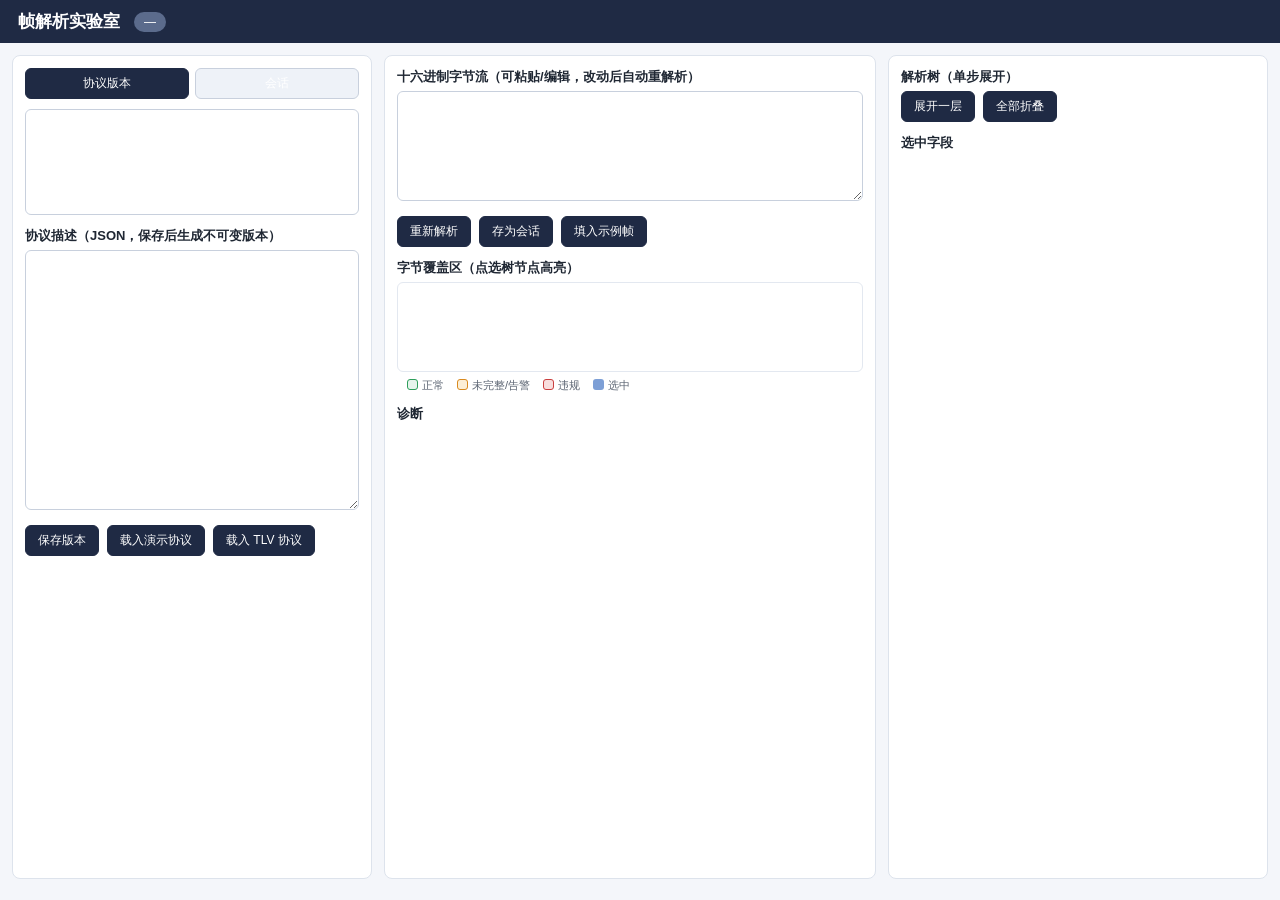
==== static/index.html @ 54517c79 "pwgsb 1162 run A: product snapshot (session 01a0c543-c7cb-7e23-a078-b35d57158dfa)" ====
<!doctype html>
<html lang="zh-CN">
<head>
<meta charset="utf-8">
<meta name="viewport" content="width=device-width, initial-scale=1">
<title>帧解析实验室</title>
<link rel="stylesheet" href="/static/style.css">
</head>
<body>
<header>
  <h1>帧解析实验室</h1>
  <div class="meta">
    <span id="outcome-badge" class="badge">—</span>
    <span id="need-hint" class="hint"></span>
  </div>
</header>

<main>
  <section class="panel" id="left-panel">
    <div class="tabs">
      <button class="tab active" data-tab="protocols">协议版本</button>
      <button class="tab" data-tab="sessions">会话</button>
    </div>

    <div class="tab-body" id="tab-protocols">
      <div class="row">
        <select id="version-select" size="6"></select>
      </div>
      <div class="row">
        <label>协议描述（JSON，保存后生成不可变版本）</label>
        <textarea id="spec-editor" spellcheck="false"></textarea>
      </div>
      <div class="row buttons">
        <button id="btn-save-version">保存版本</button>
        <button id="btn-load-demo">载入演示协议</button>
        <button id="btn-load-tlv">载入 TLV 协议</button>
      </div>
      <div class="row">
        <span id="version-id" class="mono small"></span>
      </div>
    </div>

    <div class="tab-body hidden" id="tab-sessions">
      <div class="row buttons">
        <button id="btn-export">导出当前会话包</button>
        <label class="file-btn">
          导入会话包
          <input type="file" id="import-file" accept="application/json,.json" hidden>
        </label>
      </div>
      <div class="row">
        <label>备注（独立保存）</label>
        <textarea id="note" spellcheck="false"></textarea>
      </div>
      <ul id="session-list"></ul>
    </div>
  </section>

  <section class="panel" id="center-panel">
    <div class="row">
      <label>十六进制字节流（可粘贴/编辑，改动后自动重解析）</label>
      <textarea id="hex-input" spellcheck="false"></textarea>
    </div>
    <div class="row buttons">
      <button id="btn-reparse">重新解析</button>
      <button id="btn-save-session">存为会话</button>
      <button id="btn-sample">填入示例帧</button>
      <span id="reparse-info" class="hint"></span>
    </div>
    <div class="row">
      <label>字节覆盖区（点选树节点高亮）</label>
      <div id="hex-view" class="hex-view mono"></div>
      <div class="legend">
        <span class="sw ok"></span>正常
        <span class="sw inc"></span>未完整/告警
        <span class="sw vio"></span>违规
        <span class="sw sel"></span>选中
      </div>
    </div>
    <div class="row">
      <label>诊断</label>
      <ul id="diagnostics"></ul>
    </div>
  </section>

  <section class="panel" id="right-panel">
    <div class="row">
      <label>解析树（单步展开）</label>
      <div class="buttons">
        <button id="btn-expand">展开一层</button>
        <button id="btn-collapse">全部折叠</button>
      </div>
      <ul id="tree" class="tree"></ul>
    </div>
    <div class="row">
      <label>选中字段</label>
      <div id="selection" class="mono small"></div>
    </div>
  </section>
</main>

<script src="/static/app.js"></script>
</body>
</html>
---- static/style.css ----
* { box-sizing: border-box; }
body {
  margin: 0;
  font-family: -apple-system, "PingFang SC", "Microsoft YaHei", Segoe UI, sans-serif;
  background: #f4f6fa;
  color: #1f2733;
  font-size: 13px;
}
header {
  display: flex; align-items: center; gap: 14px;
  padding: 10px 18px; background: #1f2a44; color: #fff;
}
header h1 { font-size: 17px; margin: 0; }
.badge {
  padding: 3px 10px; border-radius: 12px; font-size: 12px;
  background: #5b6b8c; color: #fff;
}
.badge.complete { background: #2e9e5b; }
.badge.incomplete { background: #d98a1f; }
.badge.violation { background: #c93f3f; }
.hint { color: #6b7484; font-size: 12px; }
header .hint { color: #c7cfdd; }

main {
  display: grid;
  grid-template-columns: 360px 1fr 380px;
  gap: 12px; padding: 12px;
  height: calc(100vh - 52px);
}
.panel {
  background: #fff; border: 1px solid #dde3ec; border-radius: 8px;
  padding: 12px; overflow: auto;
}
.row { margin-bottom: 12px; }
.row label { display: block; font-weight: 600; margin-bottom: 5px; }
.tabs { display: flex; gap: 6px; margin-bottom: 10px; }
.tab {
  flex: 1; padding: 6px; border: 1px solid #c8d0dd; background: #eef2f8;
  border-radius: 6px; cursor: pointer;
}
.tab.active { background: #1f2a44; color: #fff; border-color: #1f2a44; }
.tab-body.hidden { display: none; }

textarea, select {
  width: 100%; border: 1px solid #c8d0dd; border-radius: 6px;
  padding: 7px; font-family: ui-monospace, SFMono-Regular, Menlo, monospace;
  font-size: 12px;
}
textarea { resize: vertical; }
#spec-editor { height: 260px; }
#note { height: 70px; }
#hex-input { height: 110px; }
select { font-family: inherit; }
button, .file-btn {
  border: 1px solid #1f2a44; background: #1f2a44; color: #fff;
  padding: 6px 12px; border-radius: 6px; cursor: pointer; font-size: 12px;
}
button:hover, .file-btn:hover { background: #33415f; }
.buttons { display: flex; gap: 8px; flex-wrap: wrap; align-items: center; }
.mono { font-family: ui-monospace, SFMono-Regular, Menlo, monospace; }
.small { font-size: 11px; color: #5b6472; word-break: break-all; }

ul { list-style: none; margin: 0; padding: 0; }
#session-list li {
  padding: 7px 8px; border: 1px solid #e3e8f0; border-radius: 6px;
  margin-bottom: 6px; cursor: pointer;
}
#session-list li:hover { background: #eef3fb; }
#session-list .sid { color: #8a93a3; font-size: 10px; }

.tree li { margin: 2px 0; }
.tree .node {
  cursor: pointer; padding: 3px 6px; border-radius: 5px;
  display: flex; gap: 8px; align-items: baseline;
}
.tree .node:hover { background: #eef3fb; }
.tree .node.selected { background: #d7e4fb; outline: 1px solid #7d9fd6; }
.tree .toggle { width: 14px; display: inline-block; color: #5b6472; cursor: pointer; }
.tree .kind { color: #8a93a3; font-size: 11px; }
.tree .range { color: #5b6472; font-size: 11px; }
.tree .value { color: #234; }
.tree .n-children { padding-left: 18px; }
.dot { width: 8px; height: 8px; border-radius: 50%; display: inline-block; }
.dot.ok { background: #2e9e5b; }
.dot.incomplete { background: #d98a1f; }
.dot.violation { background: #c93f3f; }
.recalc { outline: 1px dashed #d98a1f; background: #fdf3e2; }

.hex-view {
  font-family: ui-monospace, SFMono-Regular, Menlo, monospace;
  font-size: 12px; line-height: 1.7; border: 1px solid #e3e8f0;
  border-radius: 6px; padding: 8px; min-height: 90px; max-height: 220px;
  overflow: auto; white-space: pre;
}
.hex-view .byte { padding: 0 2px; border-radius: 3px; cursor: pointer; }
.hex-view .byte.ok { background: #e6f4ec; }
.hex-view .byte.inc { background: #fcefd7; }
.hex-view .byte.vio { background: #f8dede; }
.hex-view .byte.selected { background: #7d9fd6; color: #fff; }
.hex-view .addr { color: #9aa2af; margin-right: 10px; user-select: none; }
.legend { margin-top: 6px; font-size: 11px; color: #5b6472; }
.legend .sw {
  display: inline-block; width: 11px; height: 11px; border-radius: 3px;
  margin: 0 4px 0 10px; vertical-align: -1px;
}
.legend .ok { background: #e6f4ec; border: 1px solid #2e9e5b; }
.legend .inc { background: #fcefd7; border: 1px solid #d98a1f; }
.legend .vio { background: #f8dede; border: 1px solid #c93f3f; }
.legend .sel { background: #7d9fd6; }

#diagnostics li { padding: 4px 6px; border-radius: 5px; margin-bottom: 4px; }
#diagnostics .warning { background: #fcefd7; }
#diagnostics .error { background: #f8dede; }
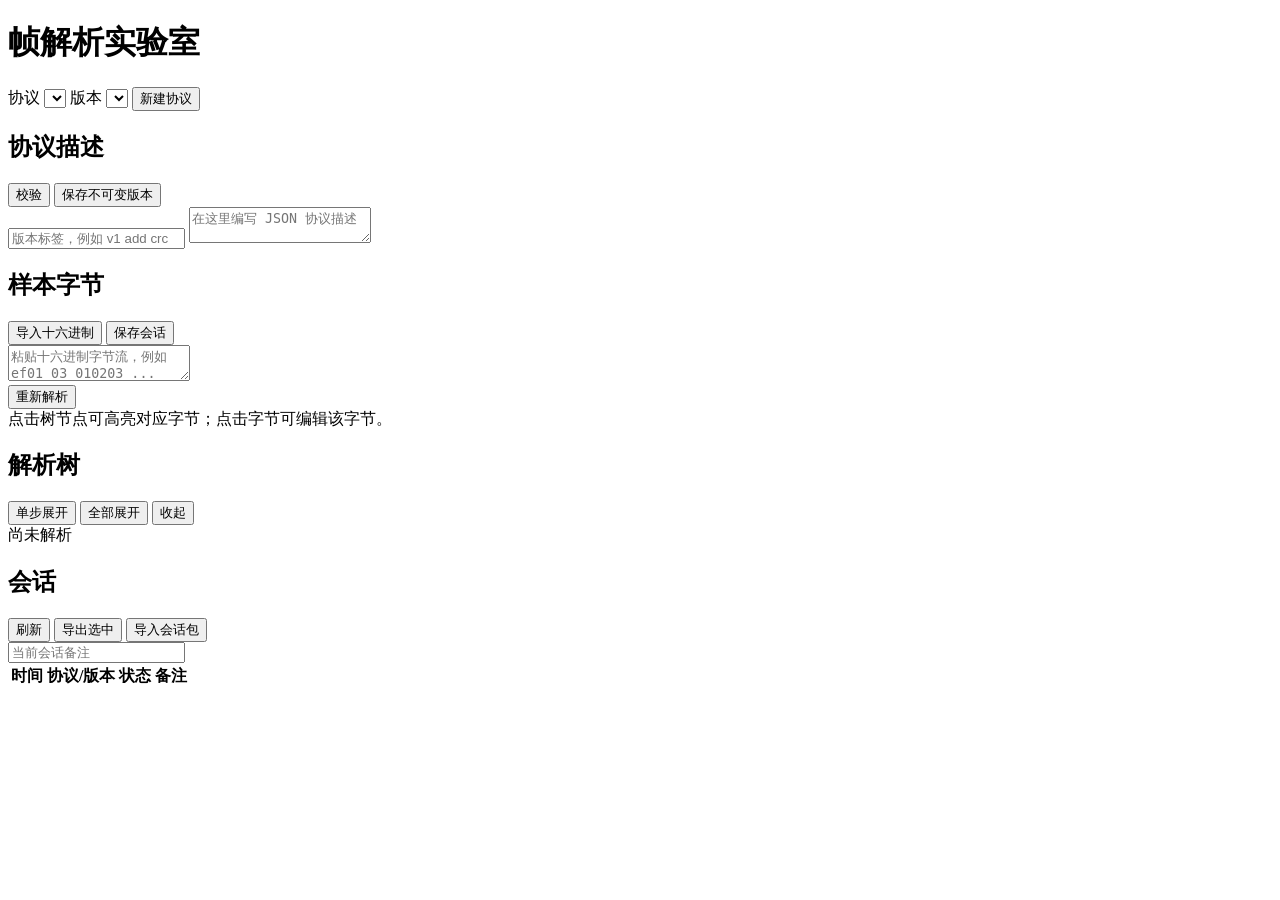
==== commit 48545078: "pwgsb 1162 run B: product snapshot (session 01a0c5a2-3a38-7dd0-9ae9-dc37de15bfa0)" ====
--- a/static/index.html
+++ b/static/index.html
@@ -1,104 +1,103 @@
 <!doctype html>
 <html lang="zh-CN">
 <head>
-<meta charset="utf-8">
-<meta name="viewport" content="width=device-width, initial-scale=1">
-<title>帧解析实验室</title>
-<link rel="stylesheet" href="/static/style.css">
+  <meta charset="utf-8" />
+  <meta name="viewport" content="width=device-width, initial-scale=1" />
+  <title>帧解析实验室</title>
+  <link rel="stylesheet" href="/style.css" />
 </head>
 <body>
-<header>
-  <h1>帧解析实验室</h1>
-  <div class="meta">
-    <span id="outcome-badge" class="badge">—</span>
-    <span id="need-hint" class="hint"></span>
-  </div>
-</header>
+  <header class="topbar">
+    <h1>帧解析实验室</h1>
+    <div class="top-actions">
+      <label>协议
+        <select id="protocol-select"></select>
+      </label>
+      <label>版本
+        <select id="version-select"></select>
+      </label>
+      <button id="btn-new-protocol" type="button">新建协议</button>
+    </div>
+  </header>
 
-<main>
-  <section class="panel" id="left-panel">
-    <div class="tabs">
-      <button class="tab active" data-tab="protocols">协议版本</button>
-      <button class="tab" data-tab="sessions">会话</button>
-    </div>
+  <main class="layout">
+    <section class="panel" id="editor-panel">
+      <div class="panel-head">
+        <h2>协议描述</h2>
+        <div class="row">
+          <button id="btn-validate" type="button">校验</button>
+          <button id="btn-save-version" type="button" class="primary">保存不可变版本</button>
+        </div>
+      </div>
+      <input id="version-label" type="text" placeholder="版本标签，例如 v1 add crc" />
+      <textarea id="spec-editor" spellcheck="false" placeholder="在这里编写 JSON 协议描述"></textarea>
+      <div id="spec-feedback" class="feedback"></div>
+      <div id="version-info" class="muted"></div>
+    </section>
 
-    <div class="tab-body" id="tab-protocols">
+    <section class="panel" id="sample-panel">
+      <div class="panel-head">
+        <h2>样本字节</h2>
+        <div class="row">
+          <button id="btn-import-sample" type="button">导入十六进制</button>
+          <button id="btn-save-session" type="button" class="primary">保存会话</button>
+        </div>
+      </div>
+      <textarea id="hex-input" spellcheck="false" placeholder="粘贴十六进制字节流，例如 ef01 03 010203 ..."></textarea>
       <div class="row">
-        <select id="version-select" size="6"></select>
+        <button id="btn-parse" type="button">重新解析</button>
+        <span id="recalc-banner" class="recalc-hidden"></span>
       </div>
-      <div class="row">
-        <label>协议描述（JSON，保存后生成不可变版本）</label>
-        <textarea id="spec-editor" spellcheck="false"></textarea>
+      <div id="byte-grid" class="byte-grid" tabindex="0"></div>
+      <div id="byte-detail" class="muted">点击树节点可高亮对应字节；点击字节可编辑该字节。</div>
+    </section>
+
+    <section class="panel" id="tree-panel">
+      <div class="panel-head">
+        <h2>解析树</h2>
+        <div class="row">
+          <button id="btn-expand" type="button">单步展开</button>
+          <button id="btn-expand-all" type="button">全部展开</button>
+          <button id="btn-collapse-all" type="button">收起</button>
+        </div>
       </div>
-      <div class="row buttons">
-        <button id="btn-save-version">保存版本</button>
-        <button id="btn-load-demo">载入演示协议</button>
-        <button id="btn-load-tlv">载入 TLV 协议</button>
+      <div id="status-badge" class="badge">尚未解析</div>
+      <div id="diagnostics"></div>
+      <div id="parse-tree" class="tree"></div>
+    </section>
+
+    <section class="panel" id="session-panel">
+      <div class="panel-head">
+        <h2>会话</h2>
+        <div class="row">
+          <button id="btn-refresh-sessions" type="button">刷新</button>
+          <button id="btn-export" type="button">导出选中</button>
+          <button id="btn-import-bundle" type="button">导入会话包</button>
+        </div>
       </div>
-      <div class="row">
-        <span id="version-id" class="mono small"></span>
-      </div>
-    </div>
+      <input id="note-input" type="text" placeholder="当前会话备注" />
+      <table id="session-table">
+        <thead>
+          <tr><th>时间</th><th>协议/版本</th><th>状态</th><th>备注</th></tr>
+        </thead>
+        <tbody></tbody>
+      </table>
+      <div id="replay-report" class="muted"></div>
+      <textarea id="bundle-io" hidden placeholder="会话包 JSON"></textarea>
+    </section>
+  </main>
 
-    <div class="tab-body hidden" id="tab-sessions">
-      <div class="row buttons">
-        <button id="btn-export">导出当前会话包</button>
-        <label class="file-btn">
-          导入会话包
-          <input type="file" id="import-file" accept="application/json,.json" hidden>
-        </label>
-      </div>
-      <div class="row">
-        <label>备注（独立保存）</label>
-        <textarea id="note" spellcheck="false"></textarea>
-      </div>
-      <ul id="session-list"></ul>
-    </div>
-  </section>
+  <dialog id="sample-dialog">
+    <form method="dialog" class="dialog-form">
+      <h3>导入十六进制字节流</h3>
+      <textarea id="sample-hex" spellcheck="false"></textarea>
+      <menu>
+        <button value="cancel">取消</button>
+        <button id="sample-confirm" value="confirm" class="primary">导入</button>
+      </menu>
+    </form>
+  </dialog>
 
-  <section class="panel" id="center-panel">
-    <div class="row">
-      <label>十六进制字节流（可粘贴/编辑，改动后自动重解析）</label>
-      <textarea id="hex-input" spellcheck="false"></textarea>
-    </div>
-    <div class="row buttons">
-      <button id="btn-reparse">重新解析</button>
-      <button id="btn-save-session">存为会话</button>
-      <button id="btn-sample">填入示例帧</button>
-      <span id="reparse-info" class="hint"></span>
-    </div>
-    <div class="row">
-      <label>字节覆盖区（点选树节点高亮）</label>
-      <div id="hex-view" class="hex-view mono"></div>
-      <div class="legend">
-        <span class="sw ok"></span>正常
-        <span class="sw inc"></span>未完整/告警
-        <span class="sw vio"></span>违规
-        <span class="sw sel"></span>选中
-      </div>
-    </div>
-    <div class="row">
-      <label>诊断</label>
-      <ul id="diagnostics"></ul>
-    </div>
-  </section>
-
-  <section class="panel" id="right-panel">
-    <div class="row">
-      <label>解析树（单步展开）</label>
-      <div class="buttons">
-        <button id="btn-expand">展开一层</button>
-        <button id="btn-collapse">全部折叠</button>
-      </div>
-      <ul id="tree" class="tree"></ul>
-    </div>
-    <div class="row">
-      <label>选中字段</label>
-      <div id="selection" class="mono small"></div>
-    </div>
-  </section>
-</main>
-
-<script src="/static/app.js"></script>
+  <script src="/app.js"></script>
 </body>
 </html>
